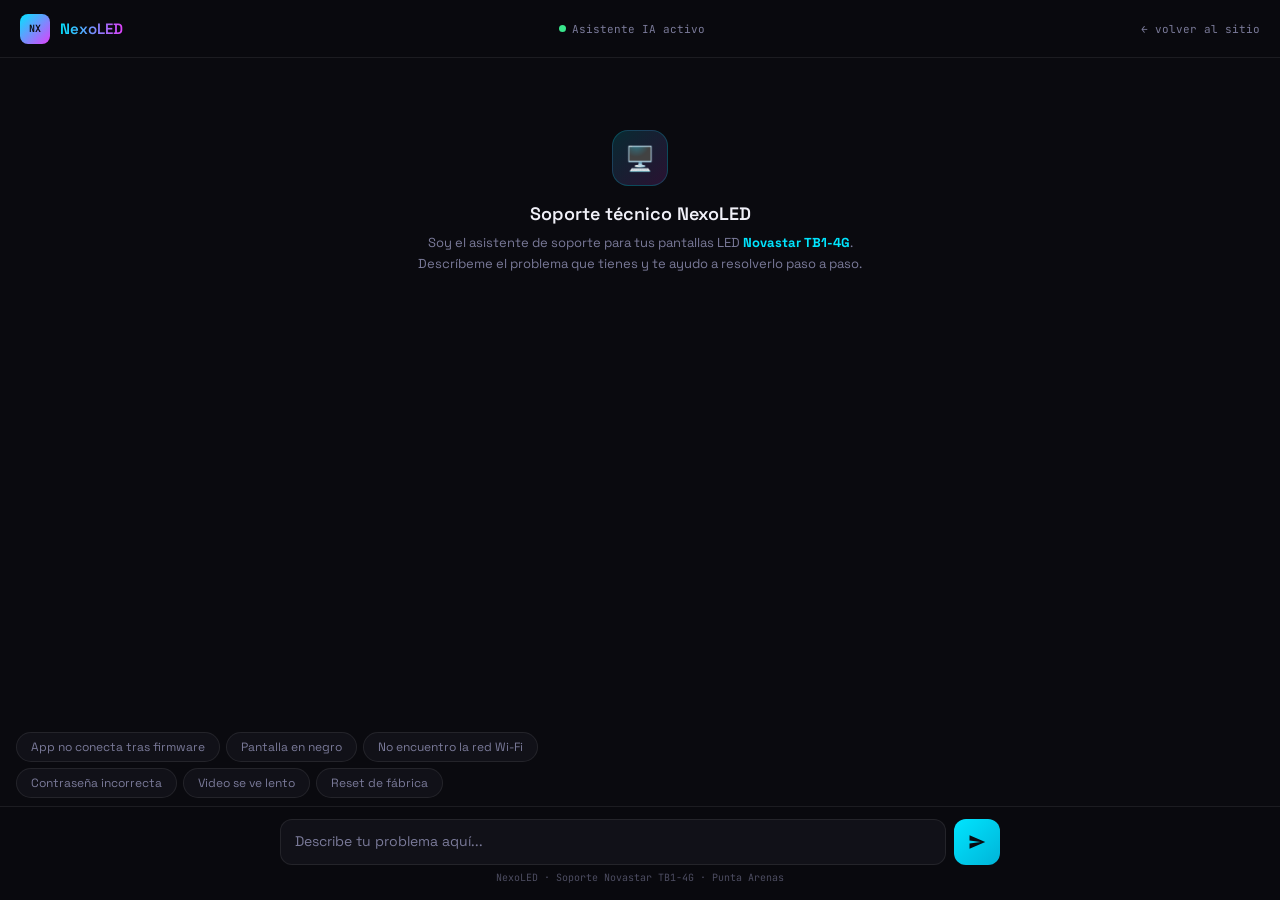
==== soporte-chat.html @ a1de1677 "feat: chatbot IA soporte tecnico + api serverless + precios actualizados" ====
<!DOCTYPE html>
<html lang="es">
<head>
<meta charset="UTF-8">
<meta name="viewport" content="width=device-width, initial-scale=1.0">
<title>Soporte IA · NexoLED</title>
<link rel="preconnect" href="https://fonts.googleapis.com">
<link href="https://fonts.googleapis.com/css2?family=Space+Grotesk:wght@400;500;600&family=JetBrains+Mono:wght@400;600&display=swap" rel="stylesheet">
<style>
:root {
  --cyan: #00e5ff;
  --magenta: #e040fb;
  --bg: #0a0a0f;
  --bg2: #111118;
  --bg3: #1a1a24;
  --border: rgba(255,255,255,0.08);
  --text: #f0f0f8;
  --muted: #7a7a99;
  --user-bubble: #1a1a2e;
  --ai-bubble: #111118;
}
*, *::before, *::after { box-sizing: border-box; margin: 0; padding: 0; }
html, body { height: 100%; }

body {
  font-family: 'Space Grotesk', sans-serif;
  background: var(--bg);
  color: var(--text);
  display: flex;
  flex-direction: column;
  height: 100dvh;
  overflow: hidden;
}

/* HEADER */
.header {
  display: flex;
  align-items: center;
  justify-content: space-between;
  padding: 0.85rem 1.25rem;
  border-bottom: 1px solid var(--border);
  background: rgba(10,10,15,0.98);
  flex-shrink: 0;
  backdrop-filter: blur(12px);
}
.logo-row {
  display: flex;
  align-items: center;
  gap: 10px;
}
.logo-icon {
  width: 30px; height: 30px;
  background: linear-gradient(135deg, var(--cyan), var(--magenta));
  border-radius: 8px;
  display: flex; align-items: center; justify-content: center;
  font-family: 'JetBrains Mono', monospace;
  font-size: 10px; font-weight: 600; color: #0a0a0f;
}
.logo-text { font-size: 15px; font-weight: 600; }
.logo-text span {
  background: linear-gradient(90deg, var(--cyan), var(--magenta));
  -webkit-background-clip: text; -webkit-text-fill-color: transparent; background-clip: text;
}
.status-dot {
  display: flex; align-items: center; gap: 6px;
  font-size: 11px; font-family: 'JetBrains Mono', monospace; color: var(--muted);
}
.dot {
  width: 7px; height: 7px; border-radius: 50%; background: #39e58c;
  animation: pulse 2s ease-in-out infinite;
}
@keyframes pulse { 0%,100%{opacity:1;} 50%{opacity:0.4;} }

.back-link {
  font-size: 11px; color: var(--muted); text-decoration: none;
  font-family: 'JetBrains Mono', monospace;
  transition: color 0.2s;
}
.back-link:hover { color: var(--cyan); }

/* CHAT AREA */
.chat-area {
  flex: 1;
  overflow-y: auto;
  padding: 1.5rem 1rem;
  display: flex;
  flex-direction: column;
  gap: 1rem;
  scroll-behavior: smooth;
}
.chat-area::-webkit-scrollbar { width: 4px; }
.chat-area::-webkit-scrollbar-track { background: transparent; }
.chat-area::-webkit-scrollbar-thumb { background: var(--border); border-radius: 4px; }

/* MENSAJES */
.msg {
  display: flex;
  gap: 10px;
  max-width: 720px;
  width: 100%;
  animation: msgIn 0.25s ease;
}
@keyframes msgIn {
  from { opacity: 0; transform: translateY(8px); }
  to   { opacity: 1; transform: translateY(0); }
}
.msg.user { flex-direction: row-reverse; margin-left: auto; }
.msg.ai   { margin-right: auto; }

.avatar {
  width: 30px; height: 30px; border-radius: 50%;
  display: flex; align-items: center; justify-content: center;
  font-size: 11px; font-weight: 600; flex-shrink: 0; margin-top: 2px;
}
.msg.ai .avatar {
  background: linear-gradient(135deg, var(--cyan), var(--magenta));
  color: #0a0a0f;
  font-family: 'JetBrains Mono', monospace;
}
.msg.user .avatar {
  background: var(--bg3);
  border: 1px solid var(--border);
  color: var(--muted);
}

.bubble {
  padding: 12px 16px;
  border-radius: 14px;
  font-size: 14px;
  line-height: 1.65;
  max-width: calc(100% - 44px);
}
.msg.user .bubble {
  background: var(--user-bubble);
  border: 1px solid rgba(0,229,255,0.15);
  border-top-right-radius: 4px;
  color: var(--text);
}
.msg.ai .bubble {
  background: var(--ai-bubble);
  border: 1px solid var(--border);
  border-top-left-radius: 4px;
  color: var(--text);
}

/* Markdown básico dentro del bubble */
.bubble p { margin-bottom: 0.6rem; }
.bubble p:last-child { margin-bottom: 0; }
.bubble strong { font-weight: 600; color: var(--cyan); }
.bubble em { color: var(--muted); font-style: normal; font-size: 13px; }
.bubble ol, .bubble ul { padding-left: 1.2rem; margin: 0.5rem 0; }
.bubble li { margin-bottom: 5px; line-height: 1.55; }
.bubble code {
  font-family: 'JetBrains Mono', monospace;
  font-size: 12px;
  background: rgba(0,229,255,0.08);
  border: 1px solid rgba(0,229,255,0.15);
  padding: 1px 6px;
  border-radius: 4px;
  color: var(--cyan);
}
.bubble hr { border: none; border-top: 1px solid var(--border); margin: 10px 0; }

/* TYPING INDICATOR */
.typing-dots {
  display: flex; gap: 4px; align-items: center; padding: 4px 0;
}
.typing-dots span {
  width: 6px; height: 6px; border-radius: 50%;
  background: var(--cyan); opacity: 0.4;
  animation: blink 1.2s ease-in-out infinite;
}
.typing-dots span:nth-child(2) { animation-delay: 0.2s; }
.typing-dots span:nth-child(3) { animation-delay: 0.4s; }
@keyframes blink { 0%,100%{opacity:0.4;} 50%{opacity:1;} }

/* SUGERENCIAS */
.suggestions {
  padding: 0 1rem 0.5rem;
  display: flex;
  flex-wrap: wrap;
  gap: 6px;
  max-width: 720px;
  flex-shrink: 0;
}
.sug-btn {
  padding: 6px 14px;
  border: 1px solid var(--border);
  border-radius: 20px;
  font-size: 12px;
  font-family: 'Space Grotesk', sans-serif;
  background: var(--bg2);
  color: var(--muted);
  cursor: pointer;
  transition: all 0.18s;
  white-space: nowrap;
}
.sug-btn:hover {
  border-color: var(--cyan);
  color: var(--cyan);
  background: rgba(0,229,255,0.06);
}

/* INPUT AREA */
.input-area {
  padding: 0.75rem 1rem 1rem;
  border-top: 1px solid var(--border);
  background: rgba(10,10,15,0.98);
  flex-shrink: 0;
}
.input-row {
  display: flex;
  gap: 8px;
  max-width: 720px;
  margin: 0 auto;
}
textarea {
  flex: 1;
  background: var(--bg2);
  border: 1px solid var(--border);
  border-radius: 12px;
  padding: 11px 14px;
  font-size: 14px;
  font-family: 'Space Grotesk', sans-serif;
  color: var(--text);
  resize: none;
  outline: none;
  height: 46px;
  max-height: 120px;
  overflow-y: auto;
  line-height: 1.5;
  transition: border-color 0.2s;
}
textarea::placeholder { color: var(--muted); }
textarea:focus { border-color: rgba(0,229,255,0.4); }

.send-btn {
  width: 46px; height: 46px;
  background: linear-gradient(135deg, var(--cyan), #00b4d8);
  border: none;
  border-radius: 12px;
  cursor: pointer;
  display: flex; align-items: center; justify-content: center;
  flex-shrink: 0;
  transition: opacity 0.2s, transform 0.1s;
}
.send-btn:hover { opacity: 0.85; }
.send-btn:active { transform: scale(0.95); }
.send-btn:disabled { opacity: 0.35; cursor: not-allowed; }
.send-btn svg { width: 18px; height: 18px; fill: #0a0a0f; }

.footer-note {
  text-align: center;
  font-size: 10px;
  font-family: 'JetBrains Mono', monospace;
  color: var(--muted);
  margin-top: 6px;
  opacity: 0.6;
}

/* WELCOME */
.welcome {
  max-width: 520px;
  margin: 1rem auto;
  text-align: center;
  padding: 2rem 1rem;
}
.welcome-icon {
  width: 56px; height: 56px;
  background: linear-gradient(135deg, rgba(0,229,255,0.15), rgba(224,64,251,0.15));
  border: 1px solid rgba(0,229,255,0.2);
  border-radius: 16px;
  display: flex; align-items: center; justify-content: center;
  margin: 0 auto 1rem;
  font-size: 24px;
}
.welcome h2 { font-size: 18px; font-weight: 600; margin-bottom: 0.5rem; }
.welcome p { font-size: 13px; color: var(--muted); line-height: 1.6; }

@media (max-width: 480px) {
  .back-link { display: none; }
  .status-dot span { display: none; }
  .bubble { font-size: 13px; }
}
</style>
</head>
<body>

<div class="header">
  <div class="logo-row">
    <div class="logo-icon">NX</div>
    <div class="logo-text"><span>NexoLED</span></div>
  </div>
  <div class="status-dot">
    <div class="dot"></div>
    <span>Asistente IA activo</span>
  </div>
  <a href="index.html" class="back-link">← volver al sitio</a>
</div>

<div class="chat-area" id="chat">
  <div class="welcome" id="welcome">
    <div class="welcome-icon">🖥️</div>
    <h2>Soporte técnico NexoLED</h2>
    <p>Soy el asistente de soporte para tus pantallas LED <strong style="color:var(--cyan)">Novastar TB1-4G</strong>. Descríbeme el problema que tienes y te ayudo a resolverlo paso a paso.</p>
  </div>
</div>

<div class="suggestions" id="sugs">
  <button class="sug-btn" onclick="sendSug(this)">App no conecta tras firmware</button>
  <button class="sug-btn" onclick="sendSug(this)">Pantalla en negro</button>
  <button class="sug-btn" onclick="sendSug(this)">No encuentro la red Wi-Fi</button>
  <button class="sug-btn" onclick="sendSug(this)">Contraseña incorrecta</button>
  <button class="sug-btn" onclick="sendSug(this)">Video se ve lento</button>
  <button class="sug-btn" onclick="sendSug(this)">Reset de fábrica</button>
</div>

<div class="input-area">
  <div class="input-row">
    <textarea id="inp" placeholder="Describe tu problema aquí..." rows="1"></textarea>
    <button class="send-btn" id="sendBtn" onclick="send()">
      <svg viewBox="0 0 24 24"><path d="M2.01 21L23 12 2.01 3 2 10l15 2-15 2z"/></svg>
    </button>
  </div>
  <div class="footer-note">NexoLED · Soporte Novastar TB1-4G · Punta Arenas</div>
</div>

<script>
const SYSTEM = `Eres el asistente de soporte técnico de NexoLED, empresa de arriendo de pantallas LED en Punta Arenas, Chile. Ayudas a clientes y al equipo técnico con problemas de las pantallas LED Novastar serie Taurus, especialmente el modelo TB1-4G (también llamado "pendón LED").

CONOCIMIENTO TÉCNICO COMPLETO:

DISPOSITIVO: Novastar Taurus TB1-4G
- Multimedia player Android para pantallas LED asíncronas
- Procesador quad-core 1.2GHz, 1GB RAM, almacenamiento 8–32GB
- Conectividad: Wi-Fi AP/STA, Ethernet RJ45, opcional 4G (módulo EG25 separado)
- Software: ViPlex Handy (iOS/Android), ViPlex Express (Windows), NovaLCT (Windows), VNNOX (cloud)

CREDENCIALES PREDETERMINADAS:
- Firmware ANTIGUO (antes de V4.6.0): Wi-Fi SSID = "AP + últimos 8 dígitos del SN", contraseña Wi-Fi = "12345678", contraseña admin = "123456"
- Firmware NUEVO (V4.6.0+): contraseña Wi-Fi impresa en la etiqueta física del dispositivo, contraseña admin = "123456"
- IMPORTANTE: hay DOS contraseñas distintas — la del Wi-Fi (para conectar el celular) y la admin (para entrar a la app)

PROBLEMA MÁS FRECUENTE — App ViPlex no conecta tras actualizar firmware:
1. El firmware nuevo cambió las credenciales del Wi-Fi AP
2. Solución: ir a Ajustes del celular → Wi-Fi → conectar a la red "AP+últimos 8 dígitos del SN"
3. Usar contraseña de la etiqueta física (firmware nuevo) o "12345678" (firmware antiguo)
4. Abrir ViPlex Handy → refrescar lista → conectar con admin "123456"
5. Si sigue fallando: tocar el dispositivo en la app → "Olvidar contraseña" → reintentar
6. Último recurso: reset de fábrica

RESET DE FÁBRICA:
- Botón RST en el dispositivo físico, presionar 5–10 segundos con clip (dispositivo encendido)
- Tras reset: SSID = "AP+últimos 8 dígitos SN", Wi-Fi = "12345678", admin = "123456"
- Borra todo el contenido — irreversible

PANTALLA NEGRA / SIN IMAGEN:
- Verificar LED PWR encendido en verde
- Confirmar que existe una solución (contenido) publicada y activa en ViPlex Handy
- Verificar que la resolución configurada coincida con los módulos LED
- Revisar cables planos (ribbon) entre módulos si solo algunos están negros

RED WI-FI NO APARECE EN EL CELULAR:
- Acercarse a menos de 5 metros del dispositivo
- SSID en etiqueta física del dispositivo
- Si fue cambiado a modo Wi-Fi Sta, no emite AP propio — requiere reconexión por Ethernet con NovaLCT en PC

CONTENIDO NO SE ACTUALIZA:
- Celular debe estar conectado al Wi-Fi del TB1-4G al publicar
- Formatos: JPG, PNG, BMP, MP4, AVI, MP3
- Verificar espacio libre en memoria del dispositivo

COLORES INCORRECTOS / DISTORSIÓN:
- Requiere NovaLCT por Ethernet en PC Windows
- Verificar archivo RCFG compatible con los módulos LED
- Revisar cables ribbon entre módulos

VIDEO LENTO O CORTADO:
- Usar MP4 con códec H.264, máximo 1920×1080, bitrate ≤ 20 Mbps
- Convertir con HandBrake (gratuito, handbrake.fr)
- Para pendones 2m×80cm la resolución real suele ser 192×64 a 320×80 píxeles

VERIFICAR VERSIÓN FIRMWARE:
- ViPlex Handy → dispositivo → "Acerca del dispositivo"
- Versiones antes de V4.6.0 = firmware antiguo; V4.6.0+ = firmware nuevo

VERSIÓN MÍNIMA DE FIRMWARE PARA VIPLEX HANDY: V3.7.0
COMPATIBILIDAD: El TB1-4G ES compatible con todas las versiones actuales de ViPlex Handy. NO es verdad que sea incompatible por ser "antiguo".

EMPRESA NEXOLED:
- Arriendo de pantallas LED en Punta Arenas, Chile
- 2 pantallas LED tipo pendón: 2m × 80cm cada una, tecnología Taurus/Novastar
- WhatsApp: +56990188665
- Slogan: "Lo que importa, merece brillar."
- Precios: $130.000 CLP/día (una pantalla) | $250.000 CLP/día (ambas)

INSTRUCCIONES DE COMPORTAMIENTO:
- Responde SIEMPRE en español
- Sé directo y técnicamente preciso
- Da pasos numerados cuando sea un procedimiento
- Si el problema puede ser grave (riesgo de perder datos), adviértelo claramente
- Si no estás seguro de algo, dilo honestamente
- Menciona el contacto de WhatsApp si el problema parece requerir soporte humano presencial
- Mantén respuestas concisas — máximo 300 palabras salvo que el problema sea muy complejo
- Usa **negritas** para términos clave
- No uses emojis en exceso, máximo 1 por respuesta si corresponde`;

let history = [];
let busy = false;

const chatEl = document.getElementById('chat');
const inp = document.getElementById('inp');
const sendBtn = document.getElementById('sendBtn');
const sugsEl = document.getElementById('sugs');

inp.addEventListener('keydown', e => {
  if (e.key === 'Enter' && !e.shiftKey) { e.preventDefault(); send(); }
});
inp.addEventListener('input', () => {
  inp.style.height = 'auto';
  inp.style.height = Math.min(inp.scrollHeight, 120) + 'px';
});

function sendSug(btn) {
  inp.value = btn.textContent;
  send();
}

function addMsg(role, text) {
  const welcome = document.getElementById('welcome');
  if (welcome) welcome.remove();
  sugsEl.style.display = 'none';

  const div = document.createElement('div');
  div.className = `msg ${role}`;
  const avatarLabel = role === 'ai' ? 'NX' : '👤';
  div.innerHTML = `
    <div class="avatar">${avatarLabel}</div>
    <div class="bubble">${role === 'ai' ? mdToHtml(text) : escHtml(text)}</div>
  `;
  chatEl.appendChild(div);
  chatEl.scrollTop = chatEl.scrollHeight;
  return div;
}

function addTyping() {
  const div = document.createElement('div');
  div.className = 'msg ai';
  div.id = 'typing';
  div.innerHTML = `<div class="avatar">NX</div><div class="bubble"><div class="typing-dots"><span></span><span></span><span></span></div></div>`;
  chatEl.appendChild(div);
  chatEl.scrollTop = chatEl.scrollHeight;
}

function removeTyping() {
  document.getElementById('typing')?.remove();
}

function escHtml(t) {
  return t.replace(/&/g,'&amp;').replace(/</g,'&lt;').replace(/>/g,'&gt;');
}

function mdToHtml(text) {
  let t = escHtml(text);
  // bold
  t = t.replace(/\*\*(.+?)\*\*/g, '<strong>$1</strong>');
  // italic / muted
  t = t.replace(/\*(.+?)\*/g, '<em>$1</em>');
  // inline code
  t = t.replace(/`(.+?)`/g, '<code>$1</code>');
  // numbered list
  t = t.replace(/^\d+\.\s+(.+)$/gm, '<li>$1</li>');
  t = t.replace(/(<li>.*<\/li>\n?)+/g, '<ol>$&</ol>');
  // bullet list
  t = t.replace(/^[-•]\s+(.+)$/gm, '<li>$1</li>');
  t = t.replace(/(<li>.*<\/li>\n?)+/g, m => m.includes('<ol>') ? m : '<ul>' + m + '</ul>');
  // hr
  t = t.replace(/^---$/gm, '<hr>');
  // paragraphs
  t = t.split('\n\n').map(p => p.trim() ? `<p>${p.replace(/\n/g,'<br>')}</p>` : '').join('');
  return t;
}

async function send() {
  const text = inp.value.trim();
  if (!text || busy) return;

  busy = true;
  sendBtn.disabled = true;
  inp.value = '';
  inp.style.height = '46px';

  addMsg('user', text);
  history.push({ role: 'user', content: text });

  addTyping();

  try {
    const res = await fetch('https://api.anthropic.com/v1/messages', {
      method: 'POST',
      headers: { 'Content-Type': 'application/json' },
      body: JSON.stringify({
        model: 'claude-sonnet-4-20250514',
        max_tokens: 1000,
        system: SYSTEM,
        messages: history
      })
    });

    const data = await res.json();
    removeTyping();

    if (data.error) {
      addMsg('ai', `Hubo un error al conectar con el asistente. Por favor escríbenos al **WhatsApp +56990188665** y te ayudamos directamente.`);
    } else {
      const reply = data.content.find(b => b.type === 'text')?.text || 'Lo siento, no pude generar una respuesta.';
      history.push({ role: 'assistant', content: reply });
      addMsg('ai', reply);
    }
  } catch (err) {
    removeTyping();
    addMsg('ai', `Error de conexión. Verifica tu internet o contáctanos al **WhatsApp +56990188665**`);
  }

  busy = false;
  sendBtn.disabled = false;
  inp.focus();
}
</script>
</body>
</html>
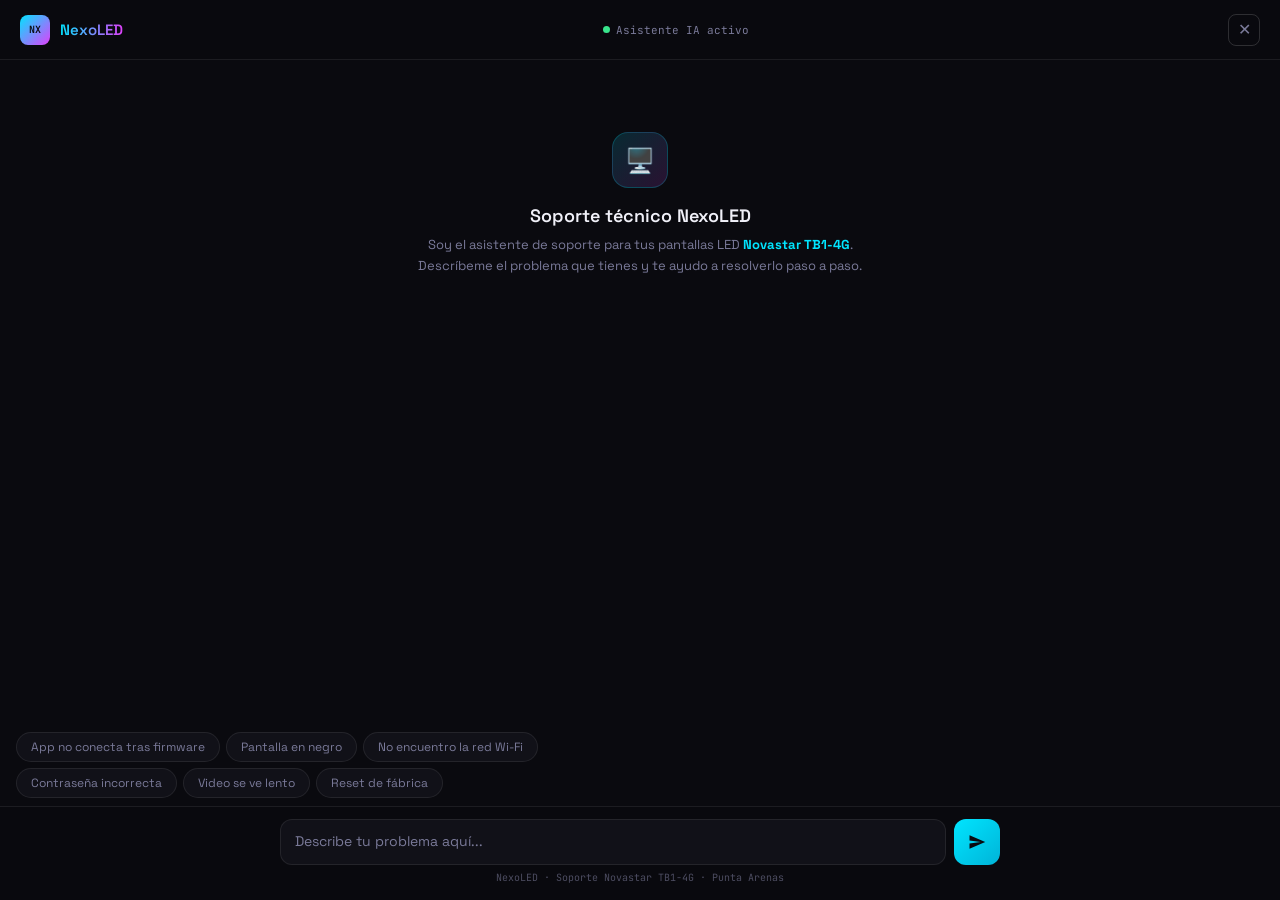
==== commit 7ef3ee9e: "fix: boton cerrar chat movil + fetch seguro + precios 3 planes" ====
--- a/soporte-chat.html
+++ b/soporte-chat.html
@@ -32,7 +32,6 @@
   overflow: hidden;
 }
 
-/* HEADER */
 .header {
   display: flex;
   align-items: center;
@@ -43,11 +42,7 @@
   flex-shrink: 0;
   backdrop-filter: blur(12px);
 }
-.logo-row {
-  display: flex;
-  align-items: center;
-  gap: 10px;
-}
+.logo-row { display: flex; align-items: center; gap: 10px; }
 .logo-icon {
   width: 30px; height: 30px;
   background: linear-gradient(135deg, var(--cyan), var(--magenta));
@@ -61,175 +56,75 @@
   background: linear-gradient(90deg, var(--cyan), var(--magenta));
   -webkit-background-clip: text; -webkit-text-fill-color: transparent; background-clip: text;
 }
-.status-dot {
-  display: flex; align-items: center; gap: 6px;
-  font-size: 11px; font-family: 'JetBrains Mono', monospace; color: var(--muted);
-}
-.dot {
-  width: 7px; height: 7px; border-radius: 50%; background: #39e58c;
-  animation: pulse 2s ease-in-out infinite;
-}
+.status-dot { display: flex; align-items: center; gap: 6px; font-size: 11px; font-family: 'JetBrains Mono', monospace; color: var(--muted); }
+.dot { width: 7px; height: 7px; border-radius: 50%; background: #39e58c; animation: pulse 2s ease-in-out infinite; }
 @keyframes pulse { 0%,100%{opacity:1;} 50%{opacity:0.4;} }
 
-.back-link {
-  font-size: 11px; color: var(--muted); text-decoration: none;
-  font-family: 'JetBrains Mono', monospace;
-  transition: color 0.2s;
-}
-.back-link:hover { color: var(--cyan); }
-
-/* CHAT AREA */
+.close-chat-btn {
+  background: none;
+  border: 1px solid rgba(255,255,255,0.15);
+  color: var(--muted);
+  width: 32px; height: 32px;
+  border-radius: 8px;
+  cursor: pointer;
+  font-size: 16px;
+  display: flex; align-items: center; justify-content: center;
+  transition: all 0.2s;
+  flex-shrink: 0;
+}
+.close-chat-btn:hover { border-color: var(--cyan); color: var(--cyan); }
+
 .chat-area {
-  flex: 1;
-  overflow-y: auto;
-  padding: 1.5rem 1rem;
-  display: flex;
-  flex-direction: column;
-  gap: 1rem;
-  scroll-behavior: smooth;
+  flex: 1; overflow-y: auto; padding: 1.5rem 1rem;
+  display: flex; flex-direction: column; gap: 1rem; scroll-behavior: smooth;
 }
 .chat-area::-webkit-scrollbar { width: 4px; }
 .chat-area::-webkit-scrollbar-track { background: transparent; }
 .chat-area::-webkit-scrollbar-thumb { background: var(--border); border-radius: 4px; }
 
-/* MENSAJES */
-.msg {
-  display: flex;
-  gap: 10px;
-  max-width: 720px;
-  width: 100%;
-  animation: msgIn 0.25s ease;
-}
-@keyframes msgIn {
-  from { opacity: 0; transform: translateY(8px); }
-  to   { opacity: 1; transform: translateY(0); }
-}
+.msg { display: flex; gap: 10px; max-width: 720px; width: 100%; animation: msgIn 0.25s ease; }
+@keyframes msgIn { from{opacity:0;transform:translateY(8px);} to{opacity:1;transform:translateY(0);} }
 .msg.user { flex-direction: row-reverse; margin-left: auto; }
-.msg.ai   { margin-right: auto; }
+.msg.ai { margin-right: auto; }
 
 .avatar {
   width: 30px; height: 30px; border-radius: 50%;
   display: flex; align-items: center; justify-content: center;
   font-size: 11px; font-weight: 600; flex-shrink: 0; margin-top: 2px;
 }
-.msg.ai .avatar {
-  background: linear-gradient(135deg, var(--cyan), var(--magenta));
-  color: #0a0a0f;
-  font-family: 'JetBrains Mono', monospace;
-}
-.msg.user .avatar {
-  background: var(--bg3);
-  border: 1px solid var(--border);
-  color: var(--muted);
-}
-
-.bubble {
-  padding: 12px 16px;
-  border-radius: 14px;
-  font-size: 14px;
-  line-height: 1.65;
-  max-width: calc(100% - 44px);
-}
-.msg.user .bubble {
-  background: var(--user-bubble);
-  border: 1px solid rgba(0,229,255,0.15);
-  border-top-right-radius: 4px;
-  color: var(--text);
-}
-.msg.ai .bubble {
-  background: var(--ai-bubble);
-  border: 1px solid var(--border);
-  border-top-left-radius: 4px;
-  color: var(--text);
-}
-
-/* Markdown básico dentro del bubble */
+.msg.ai .avatar { background: linear-gradient(135deg, var(--cyan), var(--magenta)); color: #0a0a0f; font-family: 'JetBrains Mono', monospace; }
+.msg.user .avatar { background: var(--bg3); border: 1px solid var(--border); color: var(--muted); }
+
+.bubble { padding: 12px 16px; border-radius: 14px; font-size: 14px; line-height: 1.65; max-width: calc(100% - 44px); }
+.msg.user .bubble { background: var(--user-bubble); border: 1px solid rgba(0,229,255,0.15); border-top-right-radius: 4px; color: var(--text); }
+.msg.ai .bubble { background: var(--ai-bubble); border: 1px solid var(--border); border-top-left-radius: 4px; color: var(--text); }
+
 .bubble p { margin-bottom: 0.6rem; }
 .bubble p:last-child { margin-bottom: 0; }
 .bubble strong { font-weight: 600; color: var(--cyan); }
 .bubble em { color: var(--muted); font-style: normal; font-size: 13px; }
 .bubble ol, .bubble ul { padding-left: 1.2rem; margin: 0.5rem 0; }
 .bubble li { margin-bottom: 5px; line-height: 1.55; }
-.bubble code {
-  font-family: 'JetBrains Mono', monospace;
-  font-size: 12px;
-  background: rgba(0,229,255,0.08);
-  border: 1px solid rgba(0,229,255,0.15);
-  padding: 1px 6px;
-  border-radius: 4px;
-  color: var(--cyan);
-}
+.bubble code { font-family: 'JetBrains Mono', monospace; font-size: 12px; background: rgba(0,229,255,0.08); border: 1px solid rgba(0,229,255,0.15); padding: 1px 6px; border-radius: 4px; color: var(--cyan); }
 .bubble hr { border: none; border-top: 1px solid var(--border); margin: 10px 0; }
 
-/* TYPING INDICATOR */
-.typing-dots {
-  display: flex; gap: 4px; align-items: center; padding: 4px 0;
-}
-.typing-dots span {
-  width: 6px; height: 6px; border-radius: 50%;
-  background: var(--cyan); opacity: 0.4;
-  animation: blink 1.2s ease-in-out infinite;
-}
+.typing-dots { display: flex; gap: 4px; align-items: center; padding: 4px 0; }
+.typing-dots span { width: 6px; height: 6px; border-radius: 50%; background: var(--cyan); opacity: 0.4; animation: blink 1.2s ease-in-out infinite; }
 .typing-dots span:nth-child(2) { animation-delay: 0.2s; }
 .typing-dots span:nth-child(3) { animation-delay: 0.4s; }
 @keyframes blink { 0%,100%{opacity:0.4;} 50%{opacity:1;} }
 
-/* SUGERENCIAS */
-.suggestions {
-  padding: 0 1rem 0.5rem;
-  display: flex;
-  flex-wrap: wrap;
-  gap: 6px;
-  max-width: 720px;
-  flex-shrink: 0;
-}
-.sug-btn {
-  padding: 6px 14px;
-  border: 1px solid var(--border);
-  border-radius: 20px;
-  font-size: 12px;
-  font-family: 'Space Grotesk', sans-serif;
-  background: var(--bg2);
-  color: var(--muted);
-  cursor: pointer;
-  transition: all 0.18s;
-  white-space: nowrap;
-}
-.sug-btn:hover {
-  border-color: var(--cyan);
-  color: var(--cyan);
-  background: rgba(0,229,255,0.06);
-}
-
-/* INPUT AREA */
-.input-area {
-  padding: 0.75rem 1rem 1rem;
-  border-top: 1px solid var(--border);
-  background: rgba(10,10,15,0.98);
-  flex-shrink: 0;
-}
-.input-row {
-  display: flex;
-  gap: 8px;
-  max-width: 720px;
-  margin: 0 auto;
-}
+.suggestions { padding: 0 1rem 0.5rem; display: flex; flex-wrap: wrap; gap: 6px; max-width: 720px; flex-shrink: 0; }
+.sug-btn { padding: 6px 14px; border: 1px solid var(--border); border-radius: 20px; font-size: 12px; font-family: 'Space Grotesk', sans-serif; background: var(--bg2); color: var(--muted); cursor: pointer; transition: all 0.18s; white-space: nowrap; }
+.sug-btn:hover { border-color: var(--cyan); color: var(--cyan); background: rgba(0,229,255,0.06); }
+
+.input-area { padding: 0.75rem 1rem 1rem; border-top: 1px solid var(--border); background: rgba(10,10,15,0.98); flex-shrink: 0; }
+.input-row { display: flex; gap: 8px; max-width: 720px; margin: 0 auto; }
 textarea {
-  flex: 1;
-  background: var(--bg2);
-  border: 1px solid var(--border);
-  border-radius: 12px;
-  padding: 11px 14px;
-  font-size: 14px;
-  font-family: 'Space Grotesk', sans-serif;
-  color: var(--text);
-  resize: none;
-  outline: none;
-  height: 46px;
-  max-height: 120px;
-  overflow-y: auto;
-  line-height: 1.5;
-  transition: border-color 0.2s;
+  flex: 1; background: var(--bg2); border: 1px solid var(--border); border-radius: 12px;
+  padding: 11px 14px; font-size: 14px; font-family: 'Space Grotesk', sans-serif;
+  color: var(--text); resize: none; outline: none; height: 46px; max-height: 120px;
+  overflow-y: auto; line-height: 1.5; transition: border-color 0.2s;
 }
 textarea::placeholder { color: var(--muted); }
 textarea:focus { border-color: rgba(0,229,255,0.4); }
@@ -237,48 +132,23 @@
 .send-btn {
   width: 46px; height: 46px;
   background: linear-gradient(135deg, var(--cyan), #00b4d8);
-  border: none;
-  border-radius: 12px;
-  cursor: pointer;
+  border: none; border-radius: 12px; cursor: pointer;
   display: flex; align-items: center; justify-content: center;
-  flex-shrink: 0;
-  transition: opacity 0.2s, transform 0.1s;
+  flex-shrink: 0; transition: opacity 0.2s, transform 0.1s;
 }
 .send-btn:hover { opacity: 0.85; }
 .send-btn:active { transform: scale(0.95); }
 .send-btn:disabled { opacity: 0.35; cursor: not-allowed; }
 .send-btn svg { width: 18px; height: 18px; fill: #0a0a0f; }
 
-.footer-note {
-  text-align: center;
-  font-size: 10px;
-  font-family: 'JetBrains Mono', monospace;
-  color: var(--muted);
-  margin-top: 6px;
-  opacity: 0.6;
-}
-
-/* WELCOME */
-.welcome {
-  max-width: 520px;
-  margin: 1rem auto;
-  text-align: center;
-  padding: 2rem 1rem;
-}
-.welcome-icon {
-  width: 56px; height: 56px;
-  background: linear-gradient(135deg, rgba(0,229,255,0.15), rgba(224,64,251,0.15));
-  border: 1px solid rgba(0,229,255,0.2);
-  border-radius: 16px;
-  display: flex; align-items: center; justify-content: center;
-  margin: 0 auto 1rem;
-  font-size: 24px;
-}
+.footer-note { text-align: center; font-size: 10px; font-family: 'JetBrains Mono', monospace; color: var(--muted); margin-top: 6px; opacity: 0.6; }
+
+.welcome { max-width: 520px; margin: 1rem auto; text-align: center; padding: 2rem 1rem; }
+.welcome-icon { width: 56px; height: 56px; background: linear-gradient(135deg, rgba(0,229,255,0.15), rgba(224,64,251,0.15)); border: 1px solid rgba(0,229,255,0.2); border-radius: 16px; display: flex; align-items: center; justify-content: center; margin: 0 auto 1rem; font-size: 24px; }
 .welcome h2 { font-size: 18px; font-weight: 600; margin-bottom: 0.5rem; }
 .welcome p { font-size: 13px; color: var(--muted); line-height: 1.6; }
 
 @media (max-width: 480px) {
-  .back-link { display: none; }
   .status-dot span { display: none; }
   .bubble { font-size: 13px; }
 }
@@ -295,7 +165,7 @@
     <div class="dot"></div>
     <span>Asistente IA activo</span>
   </div>
-  <a href="index.html" class="back-link">← volver al sitio</a>
+  <button class="close-chat-btn" onclick="cerrarChat()" aria-label="Cerrar soporte">✕</button>
 </div>
 
 <div class="chat-area" id="chat">
@@ -326,85 +196,6 @@
 </div>
 
 <script>
-const SYSTEM = `Eres el asistente de soporte técnico de NexoLED, empresa de arriendo de pantallas LED en Punta Arenas, Chile. Ayudas a clientes y al equipo técnico con problemas de las pantallas LED Novastar serie Taurus, especialmente el modelo TB1-4G (también llamado "pendón LED").
-
-CONOCIMIENTO TÉCNICO COMPLETO:
-
-DISPOSITIVO: Novastar Taurus TB1-4G
-- Multimedia player Android para pantallas LED asíncronas
-- Procesador quad-core 1.2GHz, 1GB RAM, almacenamiento 8–32GB
-- Conectividad: Wi-Fi AP/STA, Ethernet RJ45, opcional 4G (módulo EG25 separado)
-- Software: ViPlex Handy (iOS/Android), ViPlex Express (Windows), NovaLCT (Windows), VNNOX (cloud)
-
-CREDENCIALES PREDETERMINADAS:
-- Firmware ANTIGUO (antes de V4.6.0): Wi-Fi SSID = "AP + últimos 8 dígitos del SN", contraseña Wi-Fi = "12345678", contraseña admin = "123456"
-- Firmware NUEVO (V4.6.0+): contraseña Wi-Fi impresa en la etiqueta física del dispositivo, contraseña admin = "123456"
-- IMPORTANTE: hay DOS contraseñas distintas — la del Wi-Fi (para conectar el celular) y la admin (para entrar a la app)
-
-PROBLEMA MÁS FRECUENTE — App ViPlex no conecta tras actualizar firmware:
-1. El firmware nuevo cambió las credenciales del Wi-Fi AP
-2. Solución: ir a Ajustes del celular → Wi-Fi → conectar a la red "AP+últimos 8 dígitos del SN"
-3. Usar contraseña de la etiqueta física (firmware nuevo) o "12345678" (firmware antiguo)
-4. Abrir ViPlex Handy → refrescar lista → conectar con admin "123456"
-5. Si sigue fallando: tocar el dispositivo en la app → "Olvidar contraseña" → reintentar
-6. Último recurso: reset de fábrica
-
-RESET DE FÁBRICA:
-- Botón RST en el dispositivo físico, presionar 5–10 segundos con clip (dispositivo encendido)
-- Tras reset: SSID = "AP+últimos 8 dígitos SN", Wi-Fi = "12345678", admin = "123456"
-- Borra todo el contenido — irreversible
-
-PANTALLA NEGRA / SIN IMAGEN:
-- Verificar LED PWR encendido en verde
-- Confirmar que existe una solución (contenido) publicada y activa en ViPlex Handy
-- Verificar que la resolución configurada coincida con los módulos LED
-- Revisar cables planos (ribbon) entre módulos si solo algunos están negros
-
-RED WI-FI NO APARECE EN EL CELULAR:
-- Acercarse a menos de 5 metros del dispositivo
-- SSID en etiqueta física del dispositivo
-- Si fue cambiado a modo Wi-Fi Sta, no emite AP propio — requiere reconexión por Ethernet con NovaLCT en PC
-
-CONTENIDO NO SE ACTUALIZA:
-- Celular debe estar conectado al Wi-Fi del TB1-4G al publicar
-- Formatos: JPG, PNG, BMP, MP4, AVI, MP3
-- Verificar espacio libre en memoria del dispositivo
-
-COLORES INCORRECTOS / DISTORSIÓN:
-- Requiere NovaLCT por Ethernet en PC Windows
-- Verificar archivo RCFG compatible con los módulos LED
-- Revisar cables ribbon entre módulos
-
-VIDEO LENTO O CORTADO:
-- Usar MP4 con códec H.264, máximo 1920×1080, bitrate ≤ 20 Mbps
-- Convertir con HandBrake (gratuito, handbrake.fr)
-- Para pendones 2m×80cm la resolución real suele ser 192×64 a 320×80 píxeles
-
-VERIFICAR VERSIÓN FIRMWARE:
-- ViPlex Handy → dispositivo → "Acerca del dispositivo"
-- Versiones antes de V4.6.0 = firmware antiguo; V4.6.0+ = firmware nuevo
-
-VERSIÓN MÍNIMA DE FIRMWARE PARA VIPLEX HANDY: V3.7.0
-COMPATIBILIDAD: El TB1-4G ES compatible con todas las versiones actuales de ViPlex Handy. NO es verdad que sea incompatible por ser "antiguo".
-
-EMPRESA NEXOLED:
-- Arriendo de pantallas LED en Punta Arenas, Chile
-- 2 pantallas LED tipo pendón: 2m × 80cm cada una, tecnología Taurus/Novastar
-- WhatsApp: +56990188665
-- Slogan: "Lo que importa, merece brillar."
-- Precios: $130.000 CLP/día (una pantalla) | $250.000 CLP/día (ambas)
-
-INSTRUCCIONES DE COMPORTAMIENTO:
-- Responde SIEMPRE en español
-- Sé directo y técnicamente preciso
-- Da pasos numerados cuando sea un procedimiento
-- Si el problema puede ser grave (riesgo de perder datos), adviértelo claramente
-- Si no estás seguro de algo, dilo honestamente
-- Menciona el contacto de WhatsApp si el problema parece requerir soporte humano presencial
-- Mantén respuestas concisas — máximo 300 palabras salvo que el problema sea muy complejo
-- Usa **negritas** para términos clave
-- No uses emojis en exceso, máximo 1 por respuesta si corresponde`;
-
 let history = [];
 let busy = false;
 
@@ -412,6 +203,14 @@
 const inp = document.getElementById('inp');
 const sendBtn = document.getElementById('sendBtn');
 const sugsEl = document.getElementById('sugs');
+
+function cerrarChat() {
+  try {
+    window.parent.toggleSupport();
+  } catch(e) {
+    window.history.back();
+  }
+}
 
 inp.addEventListener('keydown', e => {
   if (e.key === 'Enter' && !e.shiftKey) { e.preventDefault(); send(); }
@@ -430,12 +229,10 @@
   const welcome = document.getElementById('welcome');
   if (welcome) welcome.remove();
   sugsEl.style.display = 'none';
-
   const div = document.createElement('div');
   div.className = `msg ${role}`;
-  const avatarLabel = role === 'ai' ? 'NX' : '👤';
   div.innerHTML = `
-    <div class="avatar">${avatarLabel}</div>
+    <div class="avatar">${role === 'ai' ? 'NX' : '👤'}</div>
     <div class="bubble">${role === 'ai' ? mdToHtml(text) : escHtml(text)}</div>
   `;
   chatEl.appendChild(div);
@@ -452,31 +249,20 @@
   chatEl.scrollTop = chatEl.scrollHeight;
 }
 
-function removeTyping() {
-  document.getElementById('typing')?.remove();
-}
-
 function escHtml(t) {
   return t.replace(/&/g,'&amp;').replace(/</g,'&lt;').replace(/>/g,'&gt;');
 }
 
 function mdToHtml(text) {
   let t = escHtml(text);
-  // bold
   t = t.replace(/\*\*(.+?)\*\*/g, '<strong>$1</strong>');
-  // italic / muted
   t = t.replace(/\*(.+?)\*/g, '<em>$1</em>');
-  // inline code
   t = t.replace(/`(.+?)`/g, '<code>$1</code>');
-  // numbered list
   t = t.replace(/^\d+\.\s+(.+)$/gm, '<li>$1</li>');
   t = t.replace(/(<li>.*<\/li>\n?)+/g, '<ol>$&</ol>');
-  // bullet list
   t = t.replace(/^[-•]\s+(.+)$/gm, '<li>$1</li>');
   t = t.replace(/(<li>.*<\/li>\n?)+/g, m => m.includes('<ol>') ? m : '<ul>' + m + '</ul>');
-  // hr
   t = t.replace(/^---$/gm, '<hr>');
-  // paragraphs
   t = t.split('\n\n').map(p => p.trim() ? `<p>${p.replace(/\n/g,'<br>')}</p>` : '').join('');
   return t;
 }
@@ -492,34 +278,28 @@
 
   addMsg('user', text);
   history.push({ role: 'user', content: text });
-
   addTyping();
 
   try {
-    const res = await fetch('https://api.anthropic.com/v1/messages', {
+    const res = await fetch('/api/chat', {
       method: 'POST',
       headers: { 'Content-Type': 'application/json' },
-      body: JSON.stringify({
-        model: 'claude-sonnet-4-20250514',
-        max_tokens: 1000,
-        system: SYSTEM,
-        messages: history
-      })
+      body: JSON.stringify({ messages: history })
     });
 
     const data = await res.json();
-    removeTyping();
+    document.getElementById('typing')?.remove();
 
     if (data.error) {
-      addMsg('ai', `Hubo un error al conectar con el asistente. Por favor escríbenos al **WhatsApp +56990188665** y te ayudamos directamente.`);
+      addMsg('ai', `Hubo un problema técnico. Contáctanos al **WhatsApp +56990188665** y te ayudamos de inmediato.`);
     } else {
-      const reply = data.content.find(b => b.type === 'text')?.text || 'Lo siento, no pude generar una respuesta.';
+      const reply = data.content.find(b => b.type === 'text')?.text || 'No pude generar una respuesta.';
       history.push({ role: 'assistant', content: reply });
       addMsg('ai', reply);
     }
   } catch (err) {
-    removeTyping();
-    addMsg('ai', `Error de conexión. Verifica tu internet o contáctanos al **WhatsApp +56990188665**`);
+    document.getElementById('typing')?.remove();
+    addMsg('ai', `Hubo un problema técnico. Contáctanos al **WhatsApp +56990188665** y te ayudamos de inmediato.`);
   }
 
   busy = false;
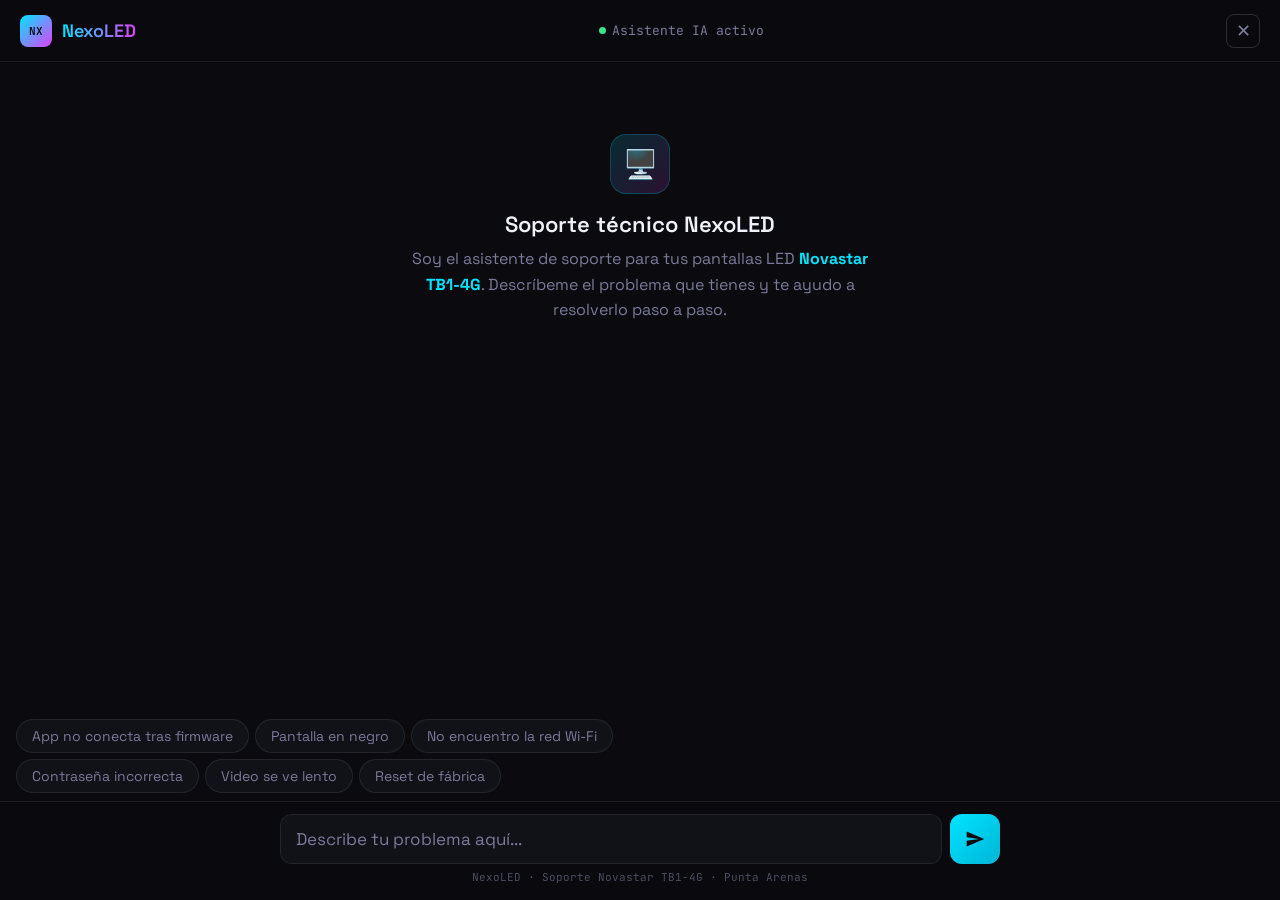
==== commit 58b3929b: "feat: tipografia chatbot aumentada 20%" ====
--- a/soporte-chat.html
+++ b/soporte-chat.html
@@ -30,6 +30,7 @@
   flex-direction: column;
   height: 100dvh;
   overflow: hidden;
+  font-size: 17px;
 }
 
 .header {
@@ -44,19 +45,19 @@
 }
 .logo-row { display: flex; align-items: center; gap: 10px; }
 .logo-icon {
-  width: 30px; height: 30px;
+  width: 32px; height: 32px;
   background: linear-gradient(135deg, var(--cyan), var(--magenta));
   border-radius: 8px;
   display: flex; align-items: center; justify-content: center;
   font-family: 'JetBrains Mono', monospace;
-  font-size: 10px; font-weight: 600; color: #0a0a0f;
-}
-.logo-text { font-size: 15px; font-weight: 600; }
+  font-size: 11px; font-weight: 600; color: #0a0a0f;
+}
+.logo-text { font-size: 18px; font-weight: 600; }
 .logo-text span {
   background: linear-gradient(90deg, var(--cyan), var(--magenta));
   -webkit-background-clip: text; -webkit-text-fill-color: transparent; background-clip: text;
 }
-.status-dot { display: flex; align-items: center; gap: 6px; font-size: 11px; font-family: 'JetBrains Mono', monospace; color: var(--muted); }
+.status-dot { display: flex; align-items: center; gap: 6px; font-size: 13px; font-family: 'JetBrains Mono', monospace; color: var(--muted); }
 .dot { width: 7px; height: 7px; border-radius: 50%; background: #39e58c; animation: pulse 2s ease-in-out infinite; }
 @keyframes pulse { 0%,100%{opacity:1;} 50%{opacity:0.4;} }
 
@@ -64,10 +65,10 @@
   background: none;
   border: 1px solid rgba(255,255,255,0.15);
   color: var(--muted);
-  width: 32px; height: 32px;
+  width: 34px; height: 34px;
   border-radius: 8px;
   cursor: pointer;
-  font-size: 16px;
+  font-size: 18px;
   display: flex; align-items: center; justify-content: center;
   transition: all 0.2s;
   flex-shrink: 0;
@@ -88,49 +89,52 @@
 .msg.ai { margin-right: auto; }
 
 .avatar {
-  width: 30px; height: 30px; border-radius: 50%;
+  width: 32px; height: 32px; border-radius: 50%;
   display: flex; align-items: center; justify-content: center;
-  font-size: 11px; font-weight: 600; flex-shrink: 0; margin-top: 2px;
+  font-size: 12px; font-weight: 600; flex-shrink: 0; margin-top: 2px;
 }
 .msg.ai .avatar { background: linear-gradient(135deg, var(--cyan), var(--magenta)); color: #0a0a0f; font-family: 'JetBrains Mono', monospace; }
 .msg.user .avatar { background: var(--bg3); border: 1px solid var(--border); color: var(--muted); }
 
-.bubble { padding: 12px 16px; border-radius: 14px; font-size: 14px; line-height: 1.65; max-width: calc(100% - 44px); }
+.bubble { padding: 13px 17px; border-radius: 14px; font-size: 17px; line-height: 1.65; max-width: calc(100% - 44px); }
 .msg.user .bubble { background: var(--user-bubble); border: 1px solid rgba(0,229,255,0.15); border-top-right-radius: 4px; color: var(--text); }
 .msg.ai .bubble { background: var(--ai-bubble); border: 1px solid var(--border); border-top-left-radius: 4px; color: var(--text); }
 
 .bubble p { margin-bottom: 0.6rem; }
 .bubble p:last-child { margin-bottom: 0; }
 .bubble strong { font-weight: 600; color: var(--cyan); }
-.bubble em { color: var(--muted); font-style: normal; font-size: 13px; }
+.bubble em { color: var(--muted); font-style: normal; font-size: 15px; }
 .bubble ol, .bubble ul { padding-left: 1.2rem; margin: 0.5rem 0; }
-.bubble li { margin-bottom: 5px; line-height: 1.55; }
-.bubble code { font-family: 'JetBrains Mono', monospace; font-size: 12px; background: rgba(0,229,255,0.08); border: 1px solid rgba(0,229,255,0.15); padding: 1px 6px; border-radius: 4px; color: var(--cyan); }
+.bubble li { margin-bottom: 6px; line-height: 1.55; }
+.bubble code { font-family: 'JetBrains Mono', monospace; font-size: 14px; background: rgba(0,229,255,0.08); border: 1px solid rgba(0,229,255,0.15); padding: 1px 6px; border-radius: 4px; color: var(--cyan); }
 .bubble hr { border: none; border-top: 1px solid var(--border); margin: 10px 0; }
+.bubble h1 { font-size: 19px; font-weight: 600; color: var(--text); margin: 0.75rem 0 0.4rem; line-height: 1.3; }
+.bubble h2 { font-size: 17px; font-weight: 600; color: var(--cyan); margin: 0.75rem 0 0.4rem; line-height: 1.3; }
+.bubble h3 { font-size: 15px; font-weight: 600; color: var(--muted); margin: 0.5rem 0 0.3rem; line-height: 1.3; }
 
 .typing-dots { display: flex; gap: 4px; align-items: center; padding: 4px 0; }
-.typing-dots span { width: 6px; height: 6px; border-radius: 50%; background: var(--cyan); opacity: 0.4; animation: blink 1.2s ease-in-out infinite; }
+.typing-dots span { width: 7px; height: 7px; border-radius: 50%; background: var(--cyan); opacity: 0.4; animation: blink 1.2s ease-in-out infinite; }
 .typing-dots span:nth-child(2) { animation-delay: 0.2s; }
 .typing-dots span:nth-child(3) { animation-delay: 0.4s; }
 @keyframes blink { 0%,100%{opacity:0.4;} 50%{opacity:1;} }
 
 .suggestions { padding: 0 1rem 0.5rem; display: flex; flex-wrap: wrap; gap: 6px; max-width: 720px; flex-shrink: 0; }
-.sug-btn { padding: 6px 14px; border: 1px solid var(--border); border-radius: 20px; font-size: 12px; font-family: 'Space Grotesk', sans-serif; background: var(--bg2); color: var(--muted); cursor: pointer; transition: all 0.18s; white-space: nowrap; }
+.sug-btn { padding: 7px 15px; border: 1px solid var(--border); border-radius: 20px; font-size: 14px; font-family: 'Space Grotesk', sans-serif; background: var(--bg2); color: var(--muted); cursor: pointer; transition: all 0.18s; white-space: nowrap; }
 .sug-btn:hover { border-color: var(--cyan); color: var(--cyan); background: rgba(0,229,255,0.06); }
 
 .input-area { padding: 0.75rem 1rem 1rem; border-top: 1px solid var(--border); background: rgba(10,10,15,0.98); flex-shrink: 0; }
 .input-row { display: flex; gap: 8px; max-width: 720px; margin: 0 auto; }
 textarea {
   flex: 1; background: var(--bg2); border: 1px solid var(--border); border-radius: 12px;
-  padding: 11px 14px; font-size: 14px; font-family: 'Space Grotesk', sans-serif;
-  color: var(--text); resize: none; outline: none; height: 46px; max-height: 120px;
+  padding: 12px 15px; font-size: 17px; font-family: 'Space Grotesk', sans-serif;
+  color: var(--text); resize: none; outline: none; height: 50px; max-height: 130px;
   overflow-y: auto; line-height: 1.5; transition: border-color 0.2s;
 }
 textarea::placeholder { color: var(--muted); }
 textarea:focus { border-color: rgba(0,229,255,0.4); }
 
 .send-btn {
-  width: 46px; height: 46px;
+  width: 50px; height: 50px;
   background: linear-gradient(135deg, var(--cyan), #00b4d8);
   border: none; border-radius: 12px; cursor: pointer;
   display: flex; align-items: center; justify-content: center;
@@ -139,18 +143,20 @@
 .send-btn:hover { opacity: 0.85; }
 .send-btn:active { transform: scale(0.95); }
 .send-btn:disabled { opacity: 0.35; cursor: not-allowed; }
-.send-btn svg { width: 18px; height: 18px; fill: #0a0a0f; }
-
-.footer-note { text-align: center; font-size: 10px; font-family: 'JetBrains Mono', monospace; color: var(--muted); margin-top: 6px; opacity: 0.6; }
+.send-btn svg { width: 20px; height: 20px; fill: #0a0a0f; }
+
+.footer-note { text-align: center; font-size: 11px; font-family: 'JetBrains Mono', monospace; color: var(--muted); margin-top: 6px; opacity: 0.6; }
 
 .welcome { max-width: 520px; margin: 1rem auto; text-align: center; padding: 2rem 1rem; }
-.welcome-icon { width: 56px; height: 56px; background: linear-gradient(135deg, rgba(0,229,255,0.15), rgba(224,64,251,0.15)); border: 1px solid rgba(0,229,255,0.2); border-radius: 16px; display: flex; align-items: center; justify-content: center; margin: 0 auto 1rem; font-size: 24px; }
-.welcome h2 { font-size: 18px; font-weight: 600; margin-bottom: 0.5rem; }
-.welcome p { font-size: 13px; color: var(--muted); line-height: 1.6; }
+.welcome-icon { width: 60px; height: 60px; background: linear-gradient(135deg, rgba(0,229,255,0.15), rgba(224,64,251,0.15)); border: 1px solid rgba(0,229,255,0.2); border-radius: 16px; display: flex; align-items: center; justify-content: center; margin: 0 auto 1rem; font-size: 28px; }
+.welcome h2 { font-size: 22px; font-weight: 600; margin-bottom: 0.5rem; }
+.welcome p { font-size: 16px; color: var(--muted); line-height: 1.6; }
 
 @media (max-width: 480px) {
   .status-dot span { display: none; }
-  .bubble { font-size: 13px; }
+  .bubble { font-size: 15px; }
+  .welcome h2 { font-size: 20px; }
+  .welcome p { font-size: 14px; }
 }
 </style>
 </head>
@@ -217,7 +223,7 @@
 });
 inp.addEventListener('input', () => {
   inp.style.height = 'auto';
-  inp.style.height = Math.min(inp.scrollHeight, 120) + 'px';
+  inp.style.height = Math.min(inp.scrollHeight, 130) + 'px';
 });
 
 function sendSug(btn) {
@@ -255,15 +261,23 @@
 
 function mdToHtml(text) {
   let t = escHtml(text);
+  t = t.replace(/^### (.+)$/gm, '<h3>$1</h3>');
+  t = t.replace(/^## (.+)$/gm, '<h2>$1</h2>');
+  t = t.replace(/^# (.+)$/gm, '<h1>$1</h1>');
   t = t.replace(/\*\*(.+?)\*\*/g, '<strong>$1</strong>');
   t = t.replace(/\*(.+?)\*/g, '<em>$1</em>');
   t = t.replace(/`(.+?)`/g, '<code>$1</code>');
   t = t.replace(/^\d+\.\s+(.+)$/gm, '<li>$1</li>');
   t = t.replace(/(<li>.*<\/li>\n?)+/g, '<ol>$&</ol>');
-  t = t.replace(/^[-•]\s+(.+)$/gm, '<li>$1</li>');
+  t = t.replace(/^[-•*]\s+(.+)$/gm, '<li>$1</li>');
   t = t.replace(/(<li>.*<\/li>\n?)+/g, m => m.includes('<ol>') ? m : '<ul>' + m + '</ul>');
   t = t.replace(/^---$/gm, '<hr>');
-  t = t.split('\n\n').map(p => p.trim() ? `<p>${p.replace(/\n/g,'<br>')}</p>` : '').join('');
+  t = t.split('\n\n').map(p => {
+    p = p.trim();
+    if (!p) return '';
+    if (p.startsWith('<h') || p.startsWith('<ol') || p.startsWith('<ul') || p.startsWith('<hr')) return p;
+    return `<p>${p.replace(/\n/g,'<br>')}</p>`;
+  }).join('');
   return t;
 }
 
@@ -274,7 +288,7 @@
   busy = true;
   sendBtn.disabled = true;
   inp.value = '';
-  inp.style.height = '46px';
+  inp.style.height = '50px';
 
   addMsg('user', text);
   history.push({ role: 'user', content: text });
